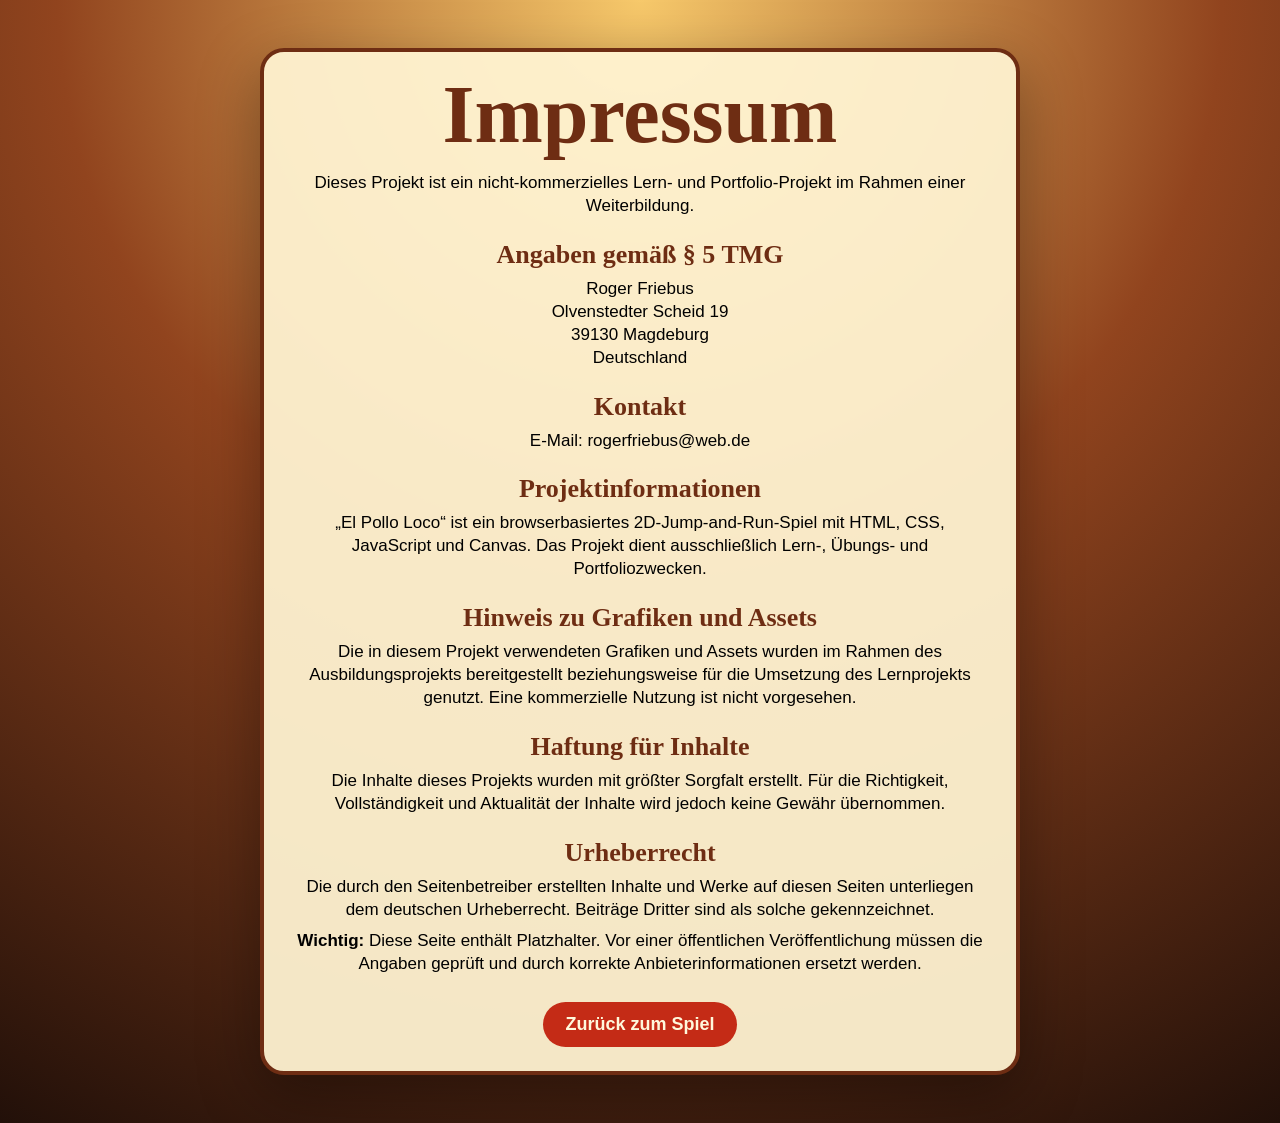
==== impressum.html @ 13f92c81 "Initialisierung" ====
<!doctype html>
<html lang="de" translate="no">
  <head>
    <meta charset="UTF-8" />
    <meta name="viewport" content="width=device-width, initial-scale=1.0" />
    <meta name="google" content="notranslate" />
    <title>Impressum – El Pollo Loco</title>
    <link rel="stylesheet" href="style.css" />
  </head>
  <body class="legal-page">
    <main class="legal-card">
      <h1>Impressum</h1>

      <p>
        Dieses Projekt ist ein nicht-kommerzielles Lern- und Portfolio-Projekt
        im Rahmen einer Weiterbildung.
      </p>

      <h2>Angaben gemäß § 5 TMG</h2>

      <p>
        Roger Friebus<br />
        Olvenstedter Scheid 19<br />
        39130 Magdeburg<br />
        Deutschland
      </p>

      <h2>Kontakt</h2>

      <p>E-Mail: rogerfriebus@web.de</p>

      <h2>Projektinformationen</h2>

      <p>
        „El Pollo Loco“ ist ein browserbasiertes 2D-Jump-and-Run-Spiel mit HTML,
        CSS, JavaScript und Canvas. Das Projekt dient ausschließlich Lern-,
        Übungs- und Portfoliozwecken.
      </p>

      <h2>Hinweis zu Grafiken und Assets</h2>

      <p>
        Die in diesem Projekt verwendeten Grafiken und Assets wurden im Rahmen
        des Ausbildungsprojekts bereitgestellt beziehungsweise für die Umsetzung
        des Lernprojekts genutzt. Eine kommerzielle Nutzung ist nicht
        vorgesehen.
      </p>

      <h2>Haftung für Inhalte</h2>

      <p>
        Die Inhalte dieses Projekts wurden mit größter Sorgfalt erstellt. Für
        die Richtigkeit, Vollständigkeit und Aktualität der Inhalte wird jedoch
        keine Gewähr übernommen.
      </p>

      <h2>Urheberrecht</h2>

      <p>
        Die durch den Seitenbetreiber erstellten Inhalte und Werke auf diesen
        Seiten unterliegen dem deutschen Urheberrecht. Beiträge Dritter sind als
        solche gekennzeichnet.
      </p>

      <p>
        <strong>Wichtig:</strong> Diese Seite enthält Platzhalter. Vor einer
        öffentlichen Veröffentlichung müssen die Angaben geprüft und durch
        korrekte Anbieterinformationen ersetzt werden.
      </p>

      <a class="primary-button inline-link" href="index.html"
        >Zurück zum Spiel</a
      >
    </main>
  </body>
</html>
---- style.css ----
@font-face {
    font-family: "RyeLocal";
    src: local("Rye"), local("Georgia");
}

* {
    box-sizing: border-box;
}

body {
    align-items: center;
    background: radial-gradient(circle at top, #f7c96b 0%, #91441e 45%, #221009 100%);
    display: flex;
    font-family: Arial, Helvetica, sans-serif;
    justify-content: center;
    margin: 0;
    min-height: 100vh;
    overflow: hidden;
}

button,
a {
    cursor: pointer;
}

.app-shell {
    align-items: center;
    display: flex;
    justify-content: center;
    min-height: 100vh;
    width: 100%;
}

.home-screen {
    align-items: center;
    background-image: linear-gradient(rgba(40, 17, 6, 0.35), rgba(40, 17, 6, 0.65)), url("img/5_background/complete_background.png");
    background-position: center;
    background-size: cover;
    display: flex;
    justify-content: center;
    min-height: 100vh;
    width: 100%;
}

.hero-card,
.legal-card {
    background: rgba(255, 244, 210, 0.94);
    border: 4px solid #6e2d13;
    border-radius: 24px;
    box-shadow: 0 20px 60px rgba(0, 0, 0, 0.35);
    max-width: 620px;
    padding: 28px;
    text-align: center;
}

.eyebrow {
    color: #6e2d13;
    font-weight: 700;
    letter-spacing: 4px;
    margin: 0 0 8px;
    text-transform: uppercase;
}

h1,
h2 {
    color: #6e2d13;
    font-family: "RyeLocal", Georgia, serif;
    margin: 0 0 16px;
}

h1 {
    font-size: clamp(40px, 8vw, 78px);
    line-height: 0.95;
}

.start-image {
    border-radius: 18px;
    box-shadow: 0 12px 32px rgba(0, 0, 0, 0.25);
    display: block;
    margin: 18px auto;
    max-width: 100%;
    width: 480px;
}

.hero-text {
    color: #3a1b0d;
    font-size: 18px;
    line-height: 1.5;
    margin: 0 auto 24px;
}

.button-row,
.game-toolbar {
    display: flex;
    gap: 12px;
    justify-content: center;
}

.game-toolbar {
    flex-wrap: wrap;
}

.primary-button,
.secondary-button,
.toolbar-button,
.touch-button {
    border: 0;
    border-radius: 999px;
    font-size: 18px;
    font-weight: 700;
    padding: 12px 22px;
}

.primary-button {
    background: #c42b16;
    color: #fff8dc;
}

.secondary-button,
.toolbar-button,
.touch-button {
    background: #ffe7a0;
    color: #5a260f;
}

.primary-button:hover,
.secondary-button:hover,
.toolbar-button:hover,
.touch-button:hover {
    filter: brightness(1.06);
}

.legal-link {
    color: #5a260f;
    display: inline-block;
    font-weight: 700;
    margin-top: 20px;
}

.hidden {
    display: none !important;
}

.game-screen {
    align-items: center;
    display: flex;
    flex-direction: column;
    gap: 12px;
    justify-content: center;
    width: 100%;
}

.canvas-wrapper {
    position: relative;
}

canvas {
    background: #7ec8ee;
    border: 4px solid #4d200d;
    border-radius: 16px;
    box-shadow: 0 18px 50px rgba(0, 0, 0, 0.4);
    display: block;
    height: auto;
    max-height: calc(100vh - 120px);
    max-width: 96vw;
    width: min(720px, 96vw);
}

.end-screen-overlay {
    align-items: center;
    background: rgba(34, 16, 9, 0.72);
    border-radius: 16px;
    display: flex;
    inset: 4px;
    justify-content: center;
    position: absolute;
    z-index: 10;
}

.end-screen-card {
    background: rgba(255, 244, 210, 0.96);
    border: 4px solid #6e2d13;
    border-radius: 24px;
    box-shadow: 0 18px 48px rgba(0, 0, 0, 0.45);
    color: #3a1b0d;
    max-width: 460px;
    padding: 24px;
    text-align: center;
}

.image-card {
    padding: 20px;
}

.end-screen-image {
    display: block;
    margin: 0 auto 14px;
    max-height: 210px;
    max-width: 100%;
    object-fit: contain;
}

.end-screen-card h2 {
    font-size: 42px;
}

.end-screen-card p {
    font-size: 18px;
    line-height: 1.45;
}

.help-dialog {
    background: #fff3c4;
    border: 4px solid #6e2d13;
    border-radius: 22px;
    color: #3a1b0d;
    max-width: 520px;
    padding: 28px;
}

.help-dialog::backdrop {
    background: rgba(0, 0, 0, 0.55);
}

.dialog-close {
    background: #c42b16;
    border: 0;
    border-radius: 50%;
    color: white;
    font-size: 28px;
    height: 42px;
    position: absolute;
    right: 12px;
    top: 12px;
    width: 42px;
}

.mobile-controls {
    display: none;
    gap: 18px;
    justify-content: center;
    touch-action: none;
}

.touch-button {
    font-size: 28px;
    height: 58px;
    user-select: none;
    width: 72px;
}

.rotate-device {
    align-items: center;
    background: #221009;
    color: #fff3c4;
    display: none;
    inset: 0;
    justify-content: center;
    padding: 24px;
    position: fixed;
    text-align: center;
    z-index: 20;
}

.legal-page {
    align-items: flex-start;
    justify-content: center;
    min-height: 100vh;
    overflow-x: hidden;
    overflow-y: auto;
    padding: 24px;
}

.legal-page .legal-card {
    margin: 24px auto;
    max-width: 760px;
    padding: 24px 32px;
    width: min(760px, 94vw);
}

.legal-page h1 {
    font-size: clamp(48px, 7vw, 82px);
    margin-bottom: 18px;
}

.legal-page h2 {
    font-size: 26px;
    margin: 22px 0 8px;
}

.legal-page p {
    font-size: 17px;
    line-height: 1.35;
    margin: 8px 0;
}

.inline-link {
    display: inline-block;
    margin-top: 18px;
    text-decoration: none;
}

:fullscreen .game-screen {
    background: radial-gradient(circle at top, #f7c96b 0%, #91441e 45%, #221009 100%);
}

:fullscreen canvas {
    max-height: calc(100vh - 96px);
    width: min(96vw, 960px);
}

@media (pointer: coarse),
(max-width: 900px) {
    .mobile-controls {
        display: flex;
    }

    .game-toolbar {
        position: fixed;
        right: 12px;
        top: 12px;
        z-index: 5;
    }

    .toolbar-button {
        font-size: 14px;
        padding: 10px 14px;
    }
}

@media (orientation: portrait) and (max-width: 900px) {
    .rotate-device {
        display: flex;
    }
}

@media (max-width: 700px) {
    .legal-page {
        padding: 12px;
    }

    .legal-page .legal-card {
        padding: 20px;
    }

    .legal-page h1 {
        font-size: 46px;
    }

    .legal-page h2 {
        font-size: 23px;
    }

    .legal-page p {
        font-size: 16px;
    }
}
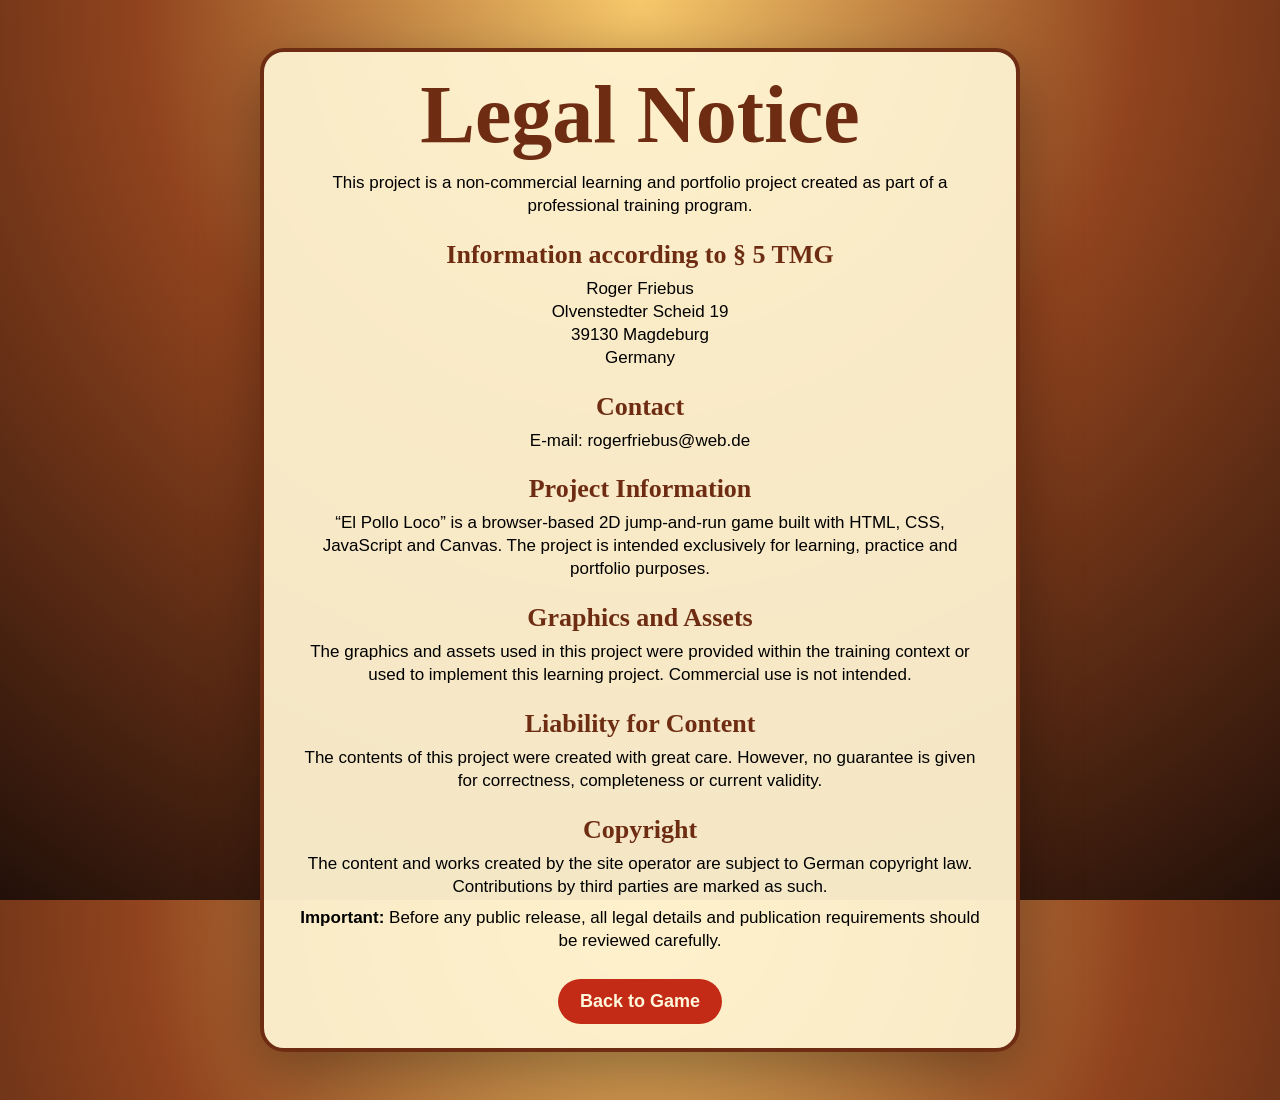
==== commit d3e0004c: "Finalisierung" ====
--- a/impressum.html
+++ b/impressum.html
@@ -1,76 +1,70 @@
 <!doctype html>
-<html lang="de" translate="no">
+<html lang="en" translate="no">
   <head>
     <meta charset="UTF-8" />
     <meta name="viewport" content="width=device-width, initial-scale=1.0" />
     <meta name="google" content="notranslate" />
-    <title>Impressum – El Pollo Loco</title>
+    <title>Legal Notice – El Pollo Loco</title>
     <link rel="stylesheet" href="style.css" />
   </head>
   <body class="legal-page">
     <main class="legal-card">
-      <h1>Impressum</h1>
+      <h1>Legal Notice</h1>
 
       <p>
-        Dieses Projekt ist ein nicht-kommerzielles Lern- und Portfolio-Projekt
-        im Rahmen einer Weiterbildung.
+        This project is a non-commercial learning and portfolio project created
+        as part of a professional training program.
       </p>
 
-      <h2>Angaben gemäß § 5 TMG</h2>
+      <h2>Information according to § 5 TMG</h2>
 
       <p>
         Roger Friebus<br />
         Olvenstedter Scheid 19<br />
         39130 Magdeburg<br />
-        Deutschland
+        Germany
       </p>
 
-      <h2>Kontakt</h2>
+      <h2>Contact</h2>
 
-      <p>E-Mail: rogerfriebus@web.de</p>
+      <p>E-mail: rogerfriebus@web.de</p>
 
-      <h2>Projektinformationen</h2>
+      <h2>Project Information</h2>
 
       <p>
-        „El Pollo Loco“ ist ein browserbasiertes 2D-Jump-and-Run-Spiel mit HTML,
-        CSS, JavaScript und Canvas. Das Projekt dient ausschließlich Lern-,
-        Übungs- und Portfoliozwecken.
+        “El Pollo Loco” is a browser-based 2D jump-and-run game built with HTML,
+        CSS, JavaScript and Canvas. The project is intended exclusively for
+        learning, practice and portfolio purposes.
       </p>
 
-      <h2>Hinweis zu Grafiken und Assets</h2>
+      <h2>Graphics and Assets</h2>
 
       <p>
-        Die in diesem Projekt verwendeten Grafiken und Assets wurden im Rahmen
-        des Ausbildungsprojekts bereitgestellt beziehungsweise für die Umsetzung
-        des Lernprojekts genutzt. Eine kommerzielle Nutzung ist nicht
-        vorgesehen.
+        The graphics and assets used in this project were provided within the
+        training context or used to implement this learning project. Commercial
+        use is not intended.
       </p>
 
-      <h2>Haftung für Inhalte</h2>
+      <h2>Liability for Content</h2>
 
       <p>
-        Die Inhalte dieses Projekts wurden mit größter Sorgfalt erstellt. Für
-        die Richtigkeit, Vollständigkeit und Aktualität der Inhalte wird jedoch
-        keine Gewähr übernommen.
+        The contents of this project were created with great care. However, no
+        guarantee is given for correctness, completeness or current validity.
       </p>
 
-      <h2>Urheberrecht</h2>
+      <h2>Copyright</h2>
 
       <p>
-        Die durch den Seitenbetreiber erstellten Inhalte und Werke auf diesen
-        Seiten unterliegen dem deutschen Urheberrecht. Beiträge Dritter sind als
-        solche gekennzeichnet.
+        The content and works created by the site operator are subject to German
+        copyright law. Contributions by third parties are marked as such.
       </p>
 
       <p>
-        <strong>Wichtig:</strong> Diese Seite enthält Platzhalter. Vor einer
-        öffentlichen Veröffentlichung müssen die Angaben geprüft und durch
-        korrekte Anbieterinformationen ersetzt werden.
+        <strong>Important:</strong> Before any public release, all legal details
+        and publication requirements should be reviewed carefully.
       </p>
 
-      <a class="primary-button inline-link" href="index.html"
-        >Zurück zum Spiel</a
-      >
+      <a class="primary-button inline-link" href="index.html">Back to Game</a>
     </main>
   </body>
 </html>
--- a/style.css
+++ b/style.css
@@ -1,357 +1,413 @@
 @font-face {
-    font-family: "RyeLocal";
-    src: local("Rye"), local("Georgia");
+  font-family: "RyeLocal";
+  src: local("Rye"), local("Georgia");
 }
 
 * {
-    box-sizing: border-box;
+  box-sizing: border-box;
+}
+
+html {
+  height: 100%;
 }
 
 body {
-    align-items: center;
-    background: radial-gradient(circle at top, #f7c96b 0%, #91441e 45%, #221009 100%);
-    display: flex;
-    font-family: Arial, Helvetica, sans-serif;
-    justify-content: center;
-    margin: 0;
-    min-height: 100vh;
-    overflow: hidden;
+  align-items: center;
+  background: radial-gradient(
+    circle at top,
+    #f7c96b 0%,
+    #91441e 45%,
+    #221009 100%
+  );
+  display: flex;
+  font-family: Arial, Helvetica, sans-serif;
+  height: 100vh;
+  height: 100dvh;
+  justify-content: center;
+  margin: 0;
+  overflow: hidden;
 }
 
 button,
 a {
-    cursor: pointer;
+  cursor: pointer;
 }
 
 .app-shell {
-    align-items: center;
-    display: flex;
-    justify-content: center;
-    min-height: 100vh;
-    width: 100%;
+  align-items: center;
+  display: flex;
+  height: 100%;
+  justify-content: center;
+  width: 100%;
 }
 
 .home-screen {
-    align-items: center;
-    background-image: linear-gradient(rgba(40, 17, 6, 0.35), rgba(40, 17, 6, 0.65)), url("img/5_background/complete_background.png");
-    background-position: center;
-    background-size: cover;
-    display: flex;
-    justify-content: center;
-    min-height: 100vh;
-    width: 100%;
+  align-items: center;
+  background-image:
+    linear-gradient(rgba(40, 17, 6, 0.35), rgba(40, 17, 6, 0.65)),
+    url("img/5_background/complete_background.png");
+  background-position: center;
+  background-size: cover;
+  display: flex;
+  height: 100%;
+  justify-content: center;
+  overflow: hidden;
+  padding: 16px;
+  width: 100%;
 }
 
 .hero-card,
 .legal-card {
-    background: rgba(255, 244, 210, 0.94);
-    border: 4px solid #6e2d13;
-    border-radius: 24px;
-    box-shadow: 0 20px 60px rgba(0, 0, 0, 0.35);
-    max-width: 620px;
-    padding: 28px;
-    text-align: center;
+  background: rgba(255, 244, 210, 0.94);
+  border: 4px solid #6e2d13;
+  border-radius: 24px;
+  box-shadow: 0 20px 60px rgba(0, 0, 0, 0.35);
+  max-width: 620px;
+  padding: 28px;
+  text-align: center;
 }
 
 .eyebrow {
-    color: #6e2d13;
-    font-weight: 700;
-    letter-spacing: 4px;
-    margin: 0 0 8px;
-    text-transform: uppercase;
+  color: #6e2d13;
+  font-weight: 700;
+  letter-spacing: 4px;
+  margin: 0 0 8px;
+  text-transform: uppercase;
 }
 
 h1,
 h2 {
-    color: #6e2d13;
-    font-family: "RyeLocal", Georgia, serif;
-    margin: 0 0 16px;
+  color: #6e2d13;
+  font-family: "RyeLocal", Georgia, serif;
+  margin: 0 0 16px;
 }
 
 h1 {
-    font-size: clamp(40px, 8vw, 78px);
-    line-height: 0.95;
+  font-size: clamp(40px, 8vw, 78px);
+  line-height: 0.95;
 }
 
 .start-image {
-    border-radius: 18px;
-    box-shadow: 0 12px 32px rgba(0, 0, 0, 0.25);
-    display: block;
-    margin: 18px auto;
-    max-width: 100%;
-    width: 480px;
+  border-radius: 18px;
+  box-shadow: 0 12px 32px rgba(0, 0, 0, 0.25);
+  display: block;
+  margin: 18px auto;
+  max-height: 34vh;
+  max-width: 100%;
+  object-fit: contain;
+  width: 480px;
 }
 
 .hero-text {
-    color: #3a1b0d;
-    font-size: 18px;
-    line-height: 1.5;
-    margin: 0 auto 24px;
+  color: #3a1b0d;
+  font-size: 18px;
+  line-height: 1.5;
+  margin: 0 auto 24px;
 }
 
 .button-row,
 .game-toolbar {
-    display: flex;
-    gap: 12px;
-    justify-content: center;
+  display: flex;
+  gap: 12px;
+  justify-content: center;
 }
 
 .game-toolbar {
-    flex-wrap: wrap;
+  flex-wrap: wrap;
 }
 
 .primary-button,
 .secondary-button,
 .toolbar-button,
 .touch-button {
-    border: 0;
-    border-radius: 999px;
-    font-size: 18px;
-    font-weight: 700;
-    padding: 12px 22px;
+  border: 0;
+  border-radius: 999px;
+  font-size: 18px;
+  font-weight: 700;
+  padding: 12px 22px;
 }
 
 .primary-button {
-    background: #c42b16;
-    color: #fff8dc;
+  background: #c42b16;
+  color: #fff8dc;
 }
 
 .secondary-button,
 .toolbar-button,
 .touch-button {
-    background: #ffe7a0;
-    color: #5a260f;
+  background: #ffe7a0;
+  color: #5a260f;
 }
 
 .primary-button:hover,
 .secondary-button:hover,
 .toolbar-button:hover,
 .touch-button:hover {
-    filter: brightness(1.06);
+  filter: brightness(1.06);
 }
 
 .legal-link {
-    color: #5a260f;
-    display: inline-block;
-    font-weight: 700;
-    margin-top: 20px;
+  color: #5a260f;
+  display: inline-block;
+  font-weight: 700;
+  margin-top: 20px;
 }
 
 .hidden {
-    display: none !important;
+  display: none !important;
 }
 
 .game-screen {
-    align-items: center;
+  align-items: center;
+  display: flex;
+  flex-direction: column;
+  gap: 12px;
+  height: 100%;
+  justify-content: center;
+  overflow: hidden;
+  padding: 14px;
+  width: 100%;
+}
+
+.canvas-wrapper {
+  position: relative;
+}
+
+canvas {
+  background: #7ec8ee;
+  border: 4px solid #4d200d;
+  border-radius: 16px;
+  box-shadow: 0 18px 50px rgba(0, 0, 0, 0.4);
+  display: block;
+  height: auto;
+  max-height: calc(100dvh - 116px);
+  max-width: 96vw;
+  width: min(720px, 96vw);
+}
+
+.end-screen-overlay {
+  align-items: center;
+  background: rgba(34, 16, 9, 0.72);
+  border-radius: 16px;
+  display: flex;
+  inset: 4px;
+  justify-content: center;
+  position: absolute;
+  z-index: 10;
+}
+
+.end-screen-card {
+  background: rgba(255, 244, 210, 0.96);
+  border: 4px solid #6e2d13;
+  border-radius: 24px;
+  box-shadow: 0 18px 48px rgba(0, 0, 0, 0.45);
+  color: #3a1b0d;
+  max-width: 460px;
+  padding: 24px;
+  text-align: center;
+}
+
+.image-card {
+  padding: 20px;
+}
+
+.end-screen-image {
+  display: block;
+  margin: 0 auto 14px;
+  max-height: 210px;
+  max-width: 100%;
+  object-fit: contain;
+}
+
+.end-screen-card h2 {
+  font-size: 42px;
+}
+
+.end-screen-card p {
+  font-size: 18px;
+  line-height: 1.45;
+}
+
+.help-dialog {
+  background: #fff3c4;
+  border: 4px solid #6e2d13;
+  border-radius: 22px;
+  color: #3a1b0d;
+  max-width: 520px;
+  padding: 28px;
+}
+
+.help-dialog::backdrop {
+  background: rgba(0, 0, 0, 0.55);
+}
+
+.dialog-close {
+  background: #c42b16;
+  border: 0;
+  border-radius: 50%;
+  color: white;
+  font-size: 28px;
+  height: 42px;
+  position: absolute;
+  right: 12px;
+  top: 12px;
+  width: 42px;
+}
+
+.mobile-controls {
+  display: none;
+  gap: 18px;
+  justify-content: center;
+  touch-action: none;
+}
+
+.touch-button {
+  font-size: 28px;
+  height: 58px;
+  user-select: none;
+  width: 72px;
+}
+
+.rotate-device {
+  align-items: center;
+  background: #221009;
+  color: #fff3c4;
+  display: none;
+  inset: 0;
+  justify-content: center;
+  padding: 24px;
+  position: fixed;
+  text-align: center;
+  z-index: 20;
+}
+
+.legal-page {
+  align-items: flex-start;
+  height: auto;
+  justify-content: center;
+  min-height: 100vh;
+  overflow-x: hidden;
+  overflow-y: auto;
+  padding: 24px;
+}
+
+.legal-page .legal-card {
+  margin: 24px auto;
+  max-width: 760px;
+  padding: 24px 32px;
+  width: min(760px, 94vw);
+}
+
+.legal-page h1 {
+  font-size: clamp(48px, 7vw, 82px);
+  margin-bottom: 18px;
+}
+
+.legal-page h2 {
+  font-size: 26px;
+  margin: 22px 0 8px;
+}
+
+.legal-page p {
+  font-size: 17px;
+  line-height: 1.35;
+  margin: 8px 0;
+}
+
+.inline-link {
+  display: inline-block;
+  margin-top: 18px;
+  text-decoration: none;
+}
+
+:fullscreen .game-screen {
+  background: radial-gradient(
+    circle at top,
+    #f7c96b 0%,
+    #91441e 45%,
+    #221009 100%
+  );
+}
+
+:fullscreen canvas {
+  max-height: calc(100dvh - 96px);
+  width: min(96vw, 960px);
+}
+
+@media (max-height: 660px) {
+  .hero-card {
+    padding: 20px;
+  }
+
+  .start-image {
+    margin: 12px auto;
+    max-height: 28vh;
+  }
+
+  .hero-text {
+    font-size: 16px;
+    margin-bottom: 16px;
+  }
+
+  .primary-button,
+  .secondary-button,
+  .toolbar-button,
+  .touch-button {
+    font-size: 16px;
+    padding: 10px 18px;
+  }
+
+  canvas {
+    max-height: calc(100dvh - 96px);
+  }
+}
+
+@media (pointer: coarse), (max-width: 900px) {
+  .mobile-controls {
     display: flex;
-    flex-direction: column;
-    gap: 12px;
-    justify-content: center;
-    width: 100%;
-}
-
-.canvas-wrapper {
-    position: relative;
-}
-
-canvas {
-    background: #7ec8ee;
-    border: 4px solid #4d200d;
-    border-radius: 16px;
-    box-shadow: 0 18px 50px rgba(0, 0, 0, 0.4);
-    display: block;
-    height: auto;
-    max-height: calc(100vh - 120px);
-    max-width: 96vw;
-    width: min(720px, 96vw);
-}
-
-.end-screen-overlay {
-    align-items: center;
-    background: rgba(34, 16, 9, 0.72);
-    border-radius: 16px;
-    display: flex;
-    inset: 4px;
-    justify-content: center;
-    position: absolute;
-    z-index: 10;
-}
-
-.end-screen-card {
-    background: rgba(255, 244, 210, 0.96);
-    border: 4px solid #6e2d13;
-    border-radius: 24px;
-    box-shadow: 0 18px 48px rgba(0, 0, 0, 0.45);
-    color: #3a1b0d;
-    max-width: 460px;
-    padding: 24px;
-    text-align: center;
-}
-
-.image-card {
-    padding: 20px;
-}
-
-.end-screen-image {
-    display: block;
-    margin: 0 auto 14px;
-    max-height: 210px;
-    max-width: 100%;
-    object-fit: contain;
-}
-
-.end-screen-card h2 {
-    font-size: 42px;
-}
-
-.end-screen-card p {
-    font-size: 18px;
-    line-height: 1.45;
-}
-
-.help-dialog {
-    background: #fff3c4;
-    border: 4px solid #6e2d13;
-    border-radius: 22px;
-    color: #3a1b0d;
-    max-width: 520px;
-    padding: 28px;
-}
-
-.help-dialog::backdrop {
-    background: rgba(0, 0, 0, 0.55);
-}
-
-.dialog-close {
-    background: #c42b16;
-    border: 0;
-    border-radius: 50%;
-    color: white;
-    font-size: 28px;
-    height: 42px;
-    position: absolute;
+  }
+
+  .game-toolbar {
+    position: fixed;
     right: 12px;
     top: 12px;
-    width: 42px;
-}
-
-.mobile-controls {
-    display: none;
-    gap: 18px;
-    justify-content: center;
-    touch-action: none;
-}
-
-.touch-button {
-    font-size: 28px;
-    height: 58px;
-    user-select: none;
-    width: 72px;
-}
-
-.rotate-device {
-    align-items: center;
-    background: #221009;
-    color: #fff3c4;
-    display: none;
-    inset: 0;
-    justify-content: center;
-    padding: 24px;
-    position: fixed;
-    text-align: center;
-    z-index: 20;
-}
-
-.legal-page {
-    align-items: flex-start;
-    justify-content: center;
-    min-height: 100vh;
-    overflow-x: hidden;
-    overflow-y: auto;
-    padding: 24px;
-}
-
-.legal-page .legal-card {
-    margin: 24px auto;
-    max-width: 760px;
-    padding: 24px 32px;
-    width: min(760px, 94vw);
-}
-
-.legal-page h1 {
-    font-size: clamp(48px, 7vw, 82px);
-    margin-bottom: 18px;
-}
-
-.legal-page h2 {
-    font-size: 26px;
-    margin: 22px 0 8px;
-}
-
-.legal-page p {
-    font-size: 17px;
-    line-height: 1.35;
-    margin: 8px 0;
-}
-
-.inline-link {
-    display: inline-block;
-    margin-top: 18px;
-    text-decoration: none;
-}
-
-:fullscreen .game-screen {
-    background: radial-gradient(circle at top, #f7c96b 0%, #91441e 45%, #221009 100%);
-}
-
-:fullscreen canvas {
-    max-height: calc(100vh - 96px);
-    width: min(96vw, 960px);
-}
-
-@media (pointer: coarse),
-(max-width: 900px) {
-    .mobile-controls {
-        display: flex;
-    }
-
-    .game-toolbar {
-        position: fixed;
-        right: 12px;
-        top: 12px;
-        z-index: 5;
-    }
-
-    .toolbar-button {
-        font-size: 14px;
-        padding: 10px 14px;
-    }
+    z-index: 5;
+  }
+
+  .toolbar-button {
+    font-size: 14px;
+    padding: 10px 14px;
+  }
+
+  canvas {
+    max-height: calc(100dvh - 98px);
+  }
 }
 
 @media (orientation: portrait) and (max-width: 900px) {
-    .rotate-device {
-        display: flex;
-    }
+  .rotate-device {
+    display: flex;
+  }
 }
 
 @media (max-width: 700px) {
-    .legal-page {
-        padding: 12px;
-    }
-
-    .legal-page .legal-card {
-        padding: 20px;
-    }
-
-    .legal-page h1 {
-        font-size: 46px;
-    }
-
-    .legal-page h2 {
-        font-size: 23px;
-    }
-
-    .legal-page p {
-        font-size: 16px;
-    }
-}+  .legal-page {
+    padding: 12px;
+  }
+
+  .legal-page .legal-card {
+    padding: 20px;
+  }
+
+  .legal-page h1 {
+    font-size: 46px;
+  }
+
+  .legal-page h2 {
+    font-size: 23px;
+  }
+
+  .legal-page p {
+    font-size: 16px;
+  }
+}
